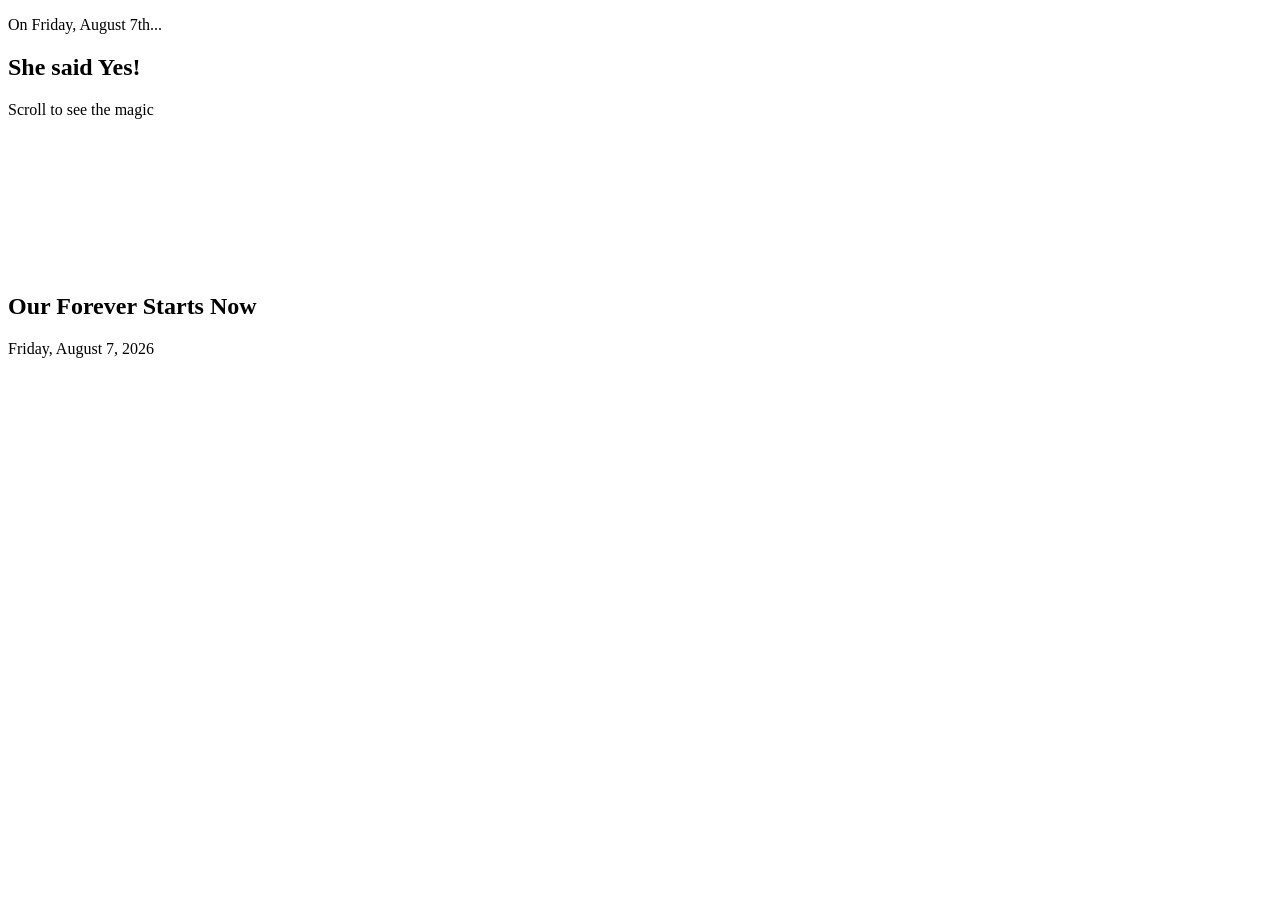
==== index.html @ faa49b48 "Rename gemini-code-1786506513841.html to index.html" ====
<!DOCTYPE html>
<html lang="en">
<head>
    <meta charset="UTF-8">
    <meta name="viewport" content="width=device-width, initial-scale=1.0">
    <title>Our Proposal | Sarah & Michael</title>
    <link rel="stylesheet" href="style.css">
</head>
<body>

    <!-- SCENE 1: THE PROPOSAL -->
    <section id="proposal-scene" class="scene proposal-bg">
        <div class="content">
            <p class="pre-text">On Friday, August 7th...</p>
            <h1>She said Yes!</h1>
        </div>
        <div class="scroll-down-indicator">Scroll to see the magic</div>
    </section>

    <!-- SCENE 2: THE DRONE & FIREWORKS REVEAL -->
    <section id="firework-scene" class="scene video-scene">
        <!-- Background Drone Video -->
        <video autoplay loop muted playsinline class="bg-video drone-video" id="droneVideo">
            <source src="images/drone-aerial.mp4" type="video/mp4">
        </video>

        <!-- Fireworks Overlay Video -->
        <video autoplay loop muted playsinline class="bg-video fireworks-video" id="fireworksVideo">
            <source src="images/fireworks-overlay.mp4" type="video/mp4">
        </video>

        <!-- The Final Text Reveal -->
        <div class="content reveal-text" id="revealText">
            <h2>Our Forever Starts Now</h2>
            <p>Friday, August 7, 2026</p>
        </div>
    </section>

    <script src="script.js"></script>
</body>
</html>
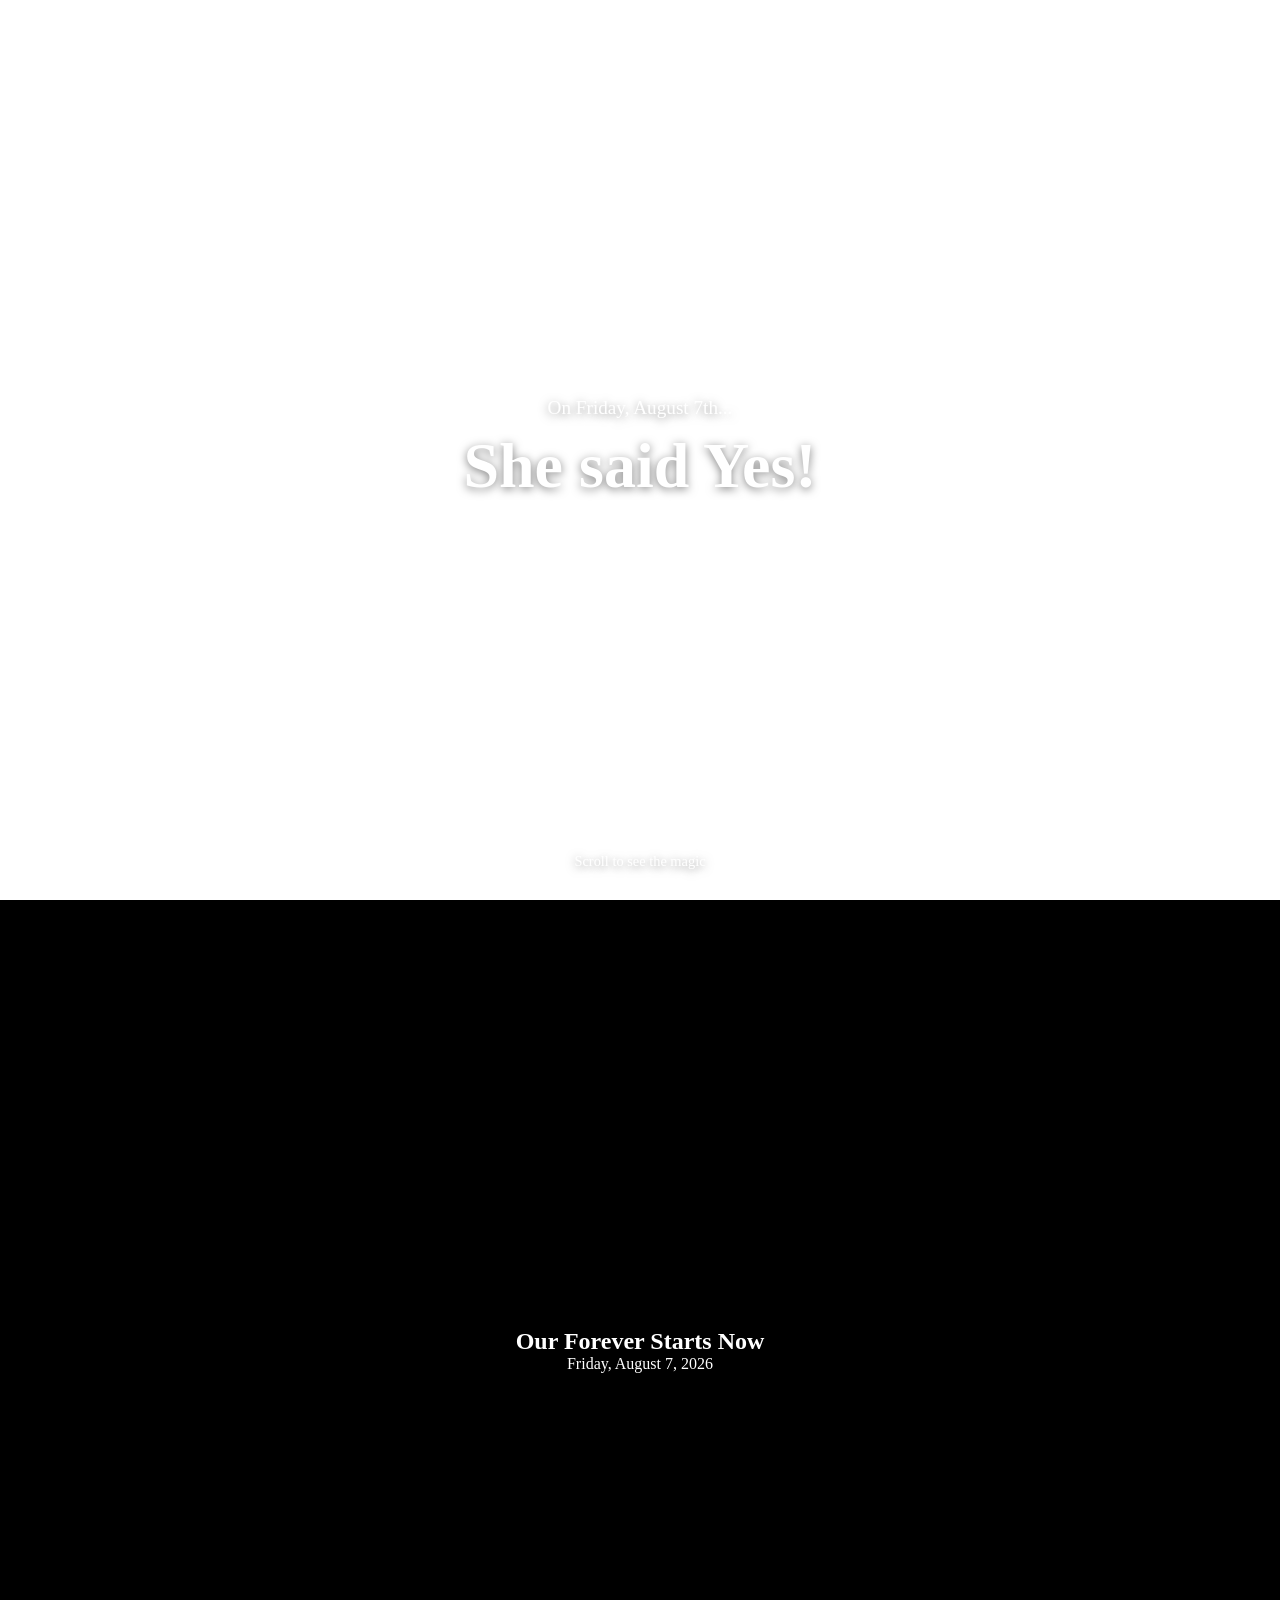
==== commit 8058113d: "Update video sources to use external URLs" ====
--- a/index.html
+++ b/index.html
@@ -21,12 +21,12 @@
     <section id="firework-scene" class="scene video-scene">
         <!-- Background Drone Video -->
         <video autoplay loop muted playsinline class="bg-video drone-video" id="droneVideo">
-            <source src="images/drone-aerial.mp4" type="video/mp4">
+            <source src="https://github.com/user-attachments/assets/ea87e210-7b45-44c0-a656-afafad9a91bc" type="video/mp4">
         </video>
 
         <!-- Fireworks Overlay Video -->
         <video autoplay loop muted playsinline class="bg-video fireworks-video" id="fireworksVideo">
-            <source src="images/fireworks-overlay.mp4" type="video/mp4">
+            <source src="https://github.com/user-attachments/assets/ea87e210-7b45-44c0-a656-afafad9a91bc" type="video/mp4">
         </video>
 
         <!-- The Final Text Reveal -->
--- a/style.css
+++ b/style.css
@@ -0,0 +1,89 @@
+/* --- General Setup --- */
+* { margin: 0; padding: 0; box-sizing: border-box; }
+body { font-family: 'Georgia', serif; overflow-x: hidden; height: 200vh; } /* Tall body for scrolling */
+
+.scene {
+    height: 100vh;
+    width: 100vw;
+    display: flex;
+    justify-content: center;
+    align-items: center;
+    position: relative;
+}
+
+/* --- Scene 1: Proposal --- */
+.proposal-bg {
+    background: url('images/proposal.jpg') no-repeat center center/cover;
+    color: white;
+    text-align: center;
+    text-shadow: 0 2px 10px rgba(0,0,0,0.5);
+}
+
+.pre-text { font-size: 1.2rem; opacity: 0; animation: fadeIn 1s forwards; }
+.proposal-bg h1 { font-size: 4rem; margin-top: 10px; opacity: 0; animation: fadeIn 1s 0.5s forwards; }
+
+.scroll-down-indicator {
+    position: absolute;
+    bottom: 30px;
+    font-size: 0.9rem;
+    animation: bounce 2s infinite;
+}
+
+
+/* --- Scene 2: Video & Fireworks Overlay --- */
+.video-scene {
+    position: relative;
+    display: grid;
+    grid-template-columns: 1fr;
+    grid-template-rows: 1fr;
+    background: #000; /* Fallback background */
+}
+
+.bg-video {
+    grid-column: 1 / -1;
+    grid-row: 1 / -1;
+    width: 100%;
+    height: 100%;
+    object-fit: cover; /* Ensures video covers the screen */
+}
+
+.drone-video {
+    z-index: 1; /* Bottom layer */
+}
+
+.fireworks-video {
+    z-index: 2; /* Middle layer */
+    /* This is the key professional trick! */
+    /* It blends the bright fireworks onto the drone footage below */
+    mix-blend-mode: screen; 
+    opacity: 0; /* Start hidden */
+    transition: opacity 2s ease-in;
+}
+
+.reveal-text {
+    grid-column: 1 / -1;
+    grid-row: 1 / -1;
+    z-index: 3; /* Top layer */
+    text-align: center;
+    color: white;
+    opacity: 0; /* Start hidden */
+    transition: opacity 2s ease-in 1s; /* Delays text reveal */
+}
+
+/* --- Active States (Triggered by JS) --- */
+.video-scene.active .fireworks-video {
+    opacity: 1;
+}
+
+.video-scene.active .reveal-text {
+    opacity: 1;
+}
+
+
+/* --- Keyframes --- */
+@keyframes fadeIn { to { opacity: 1; } }
+@keyframes bounce {
+    0%, 20%, 50%, 80%, 100% {transform: translateY(0);}
+    40% {transform: translateY(-10px);}
+    60% {transform: translateY(-5px);}
+}
